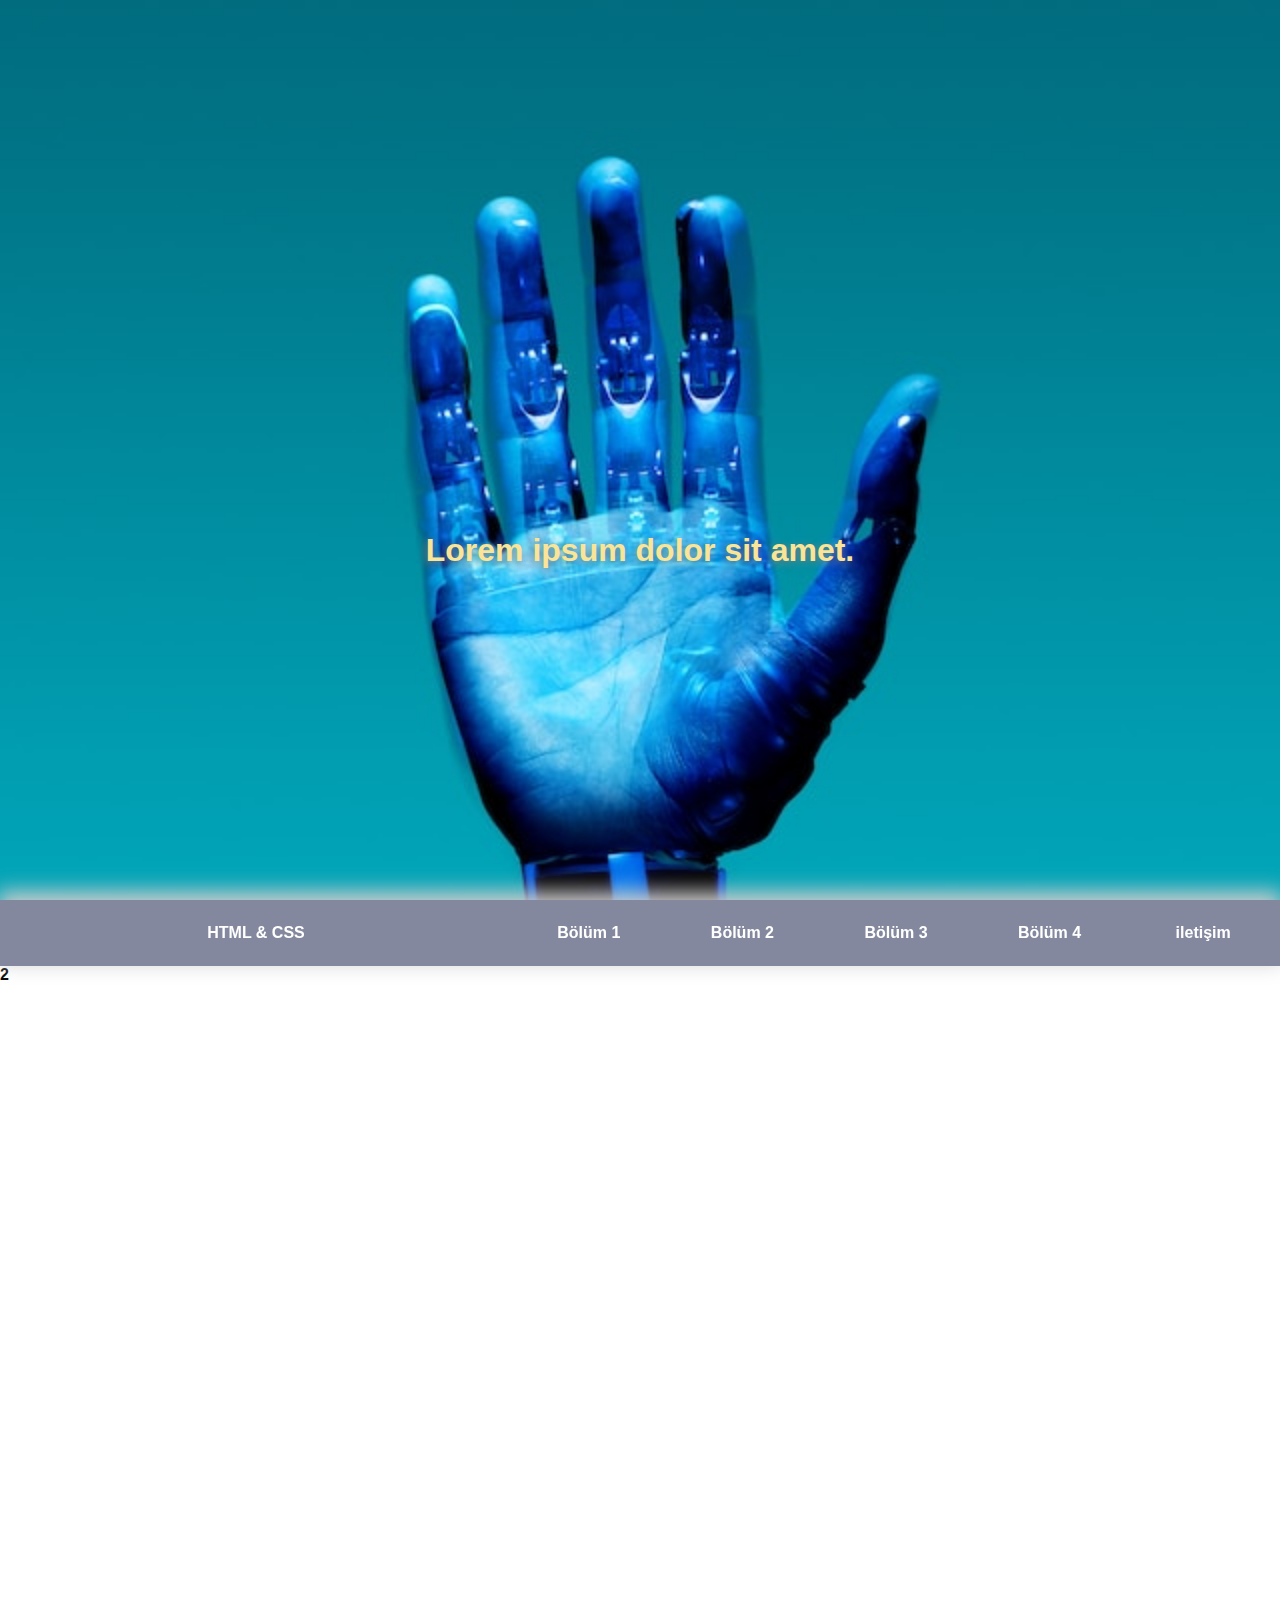
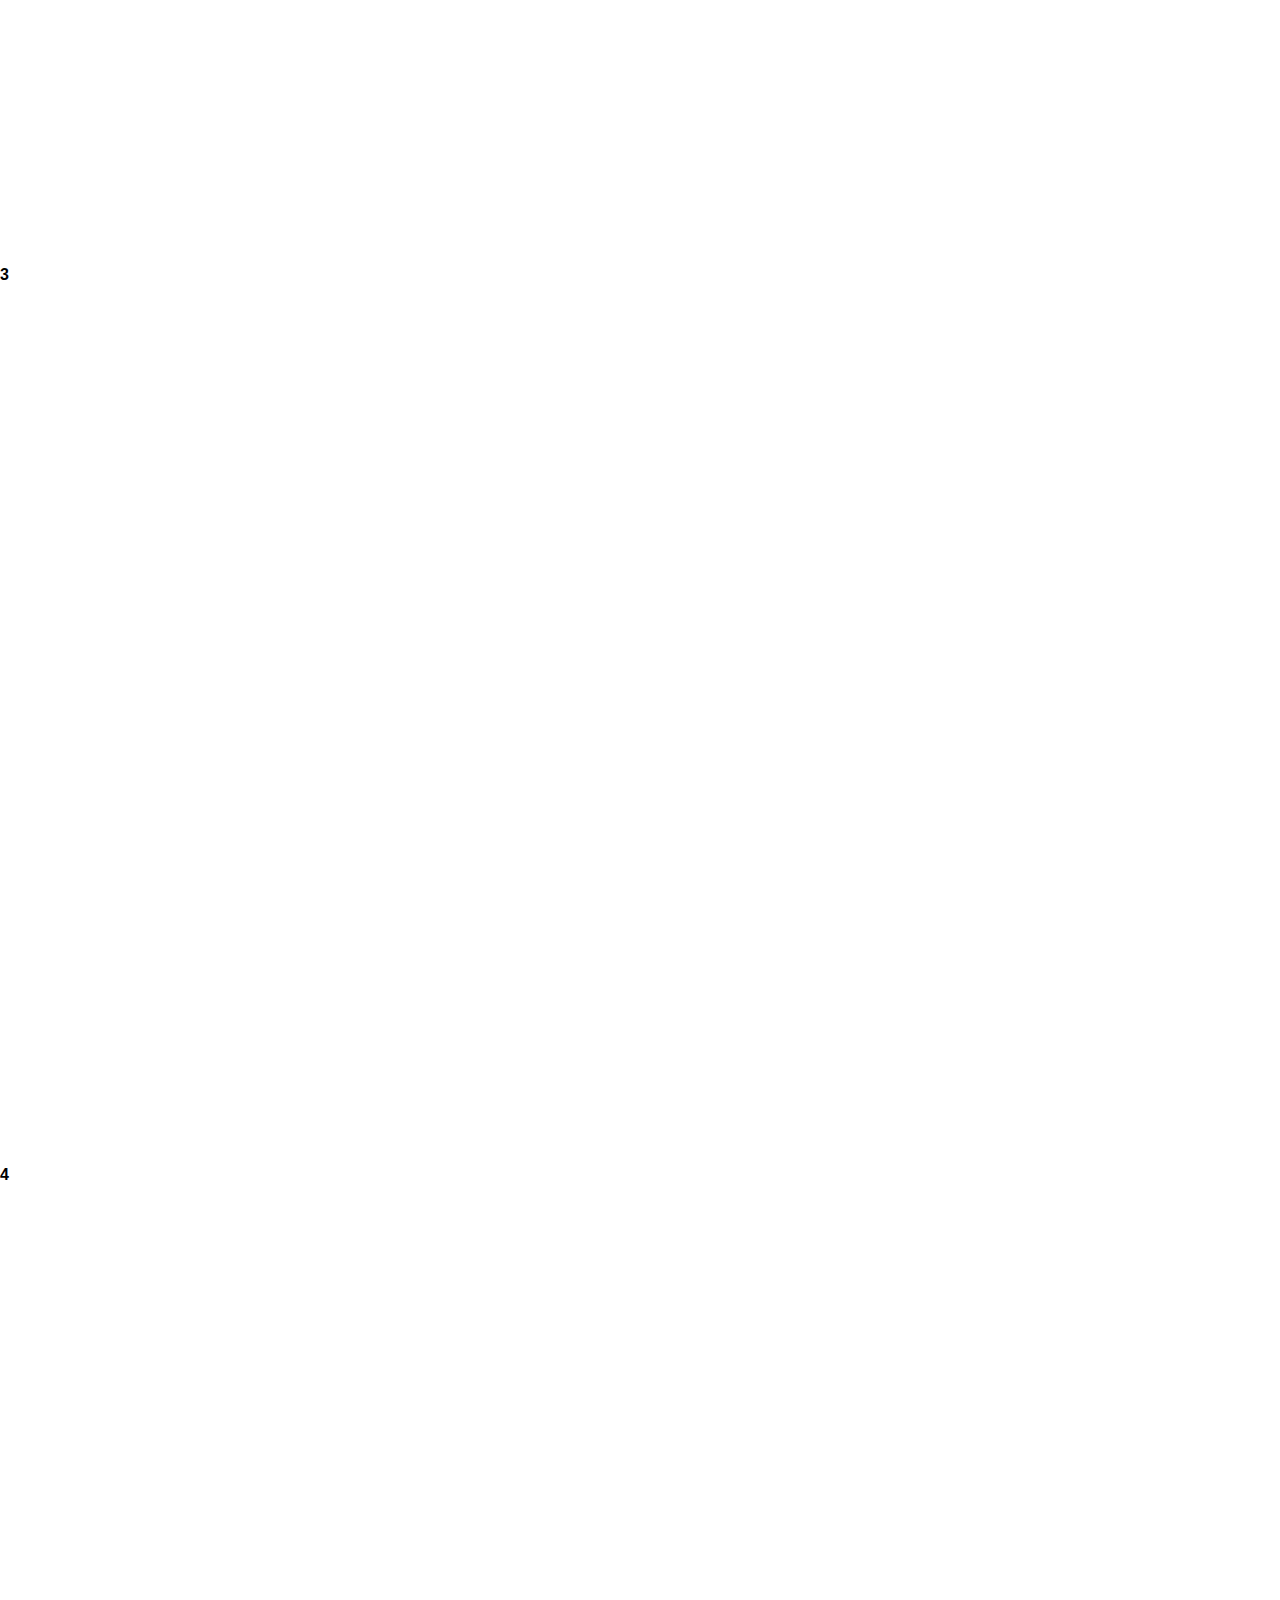
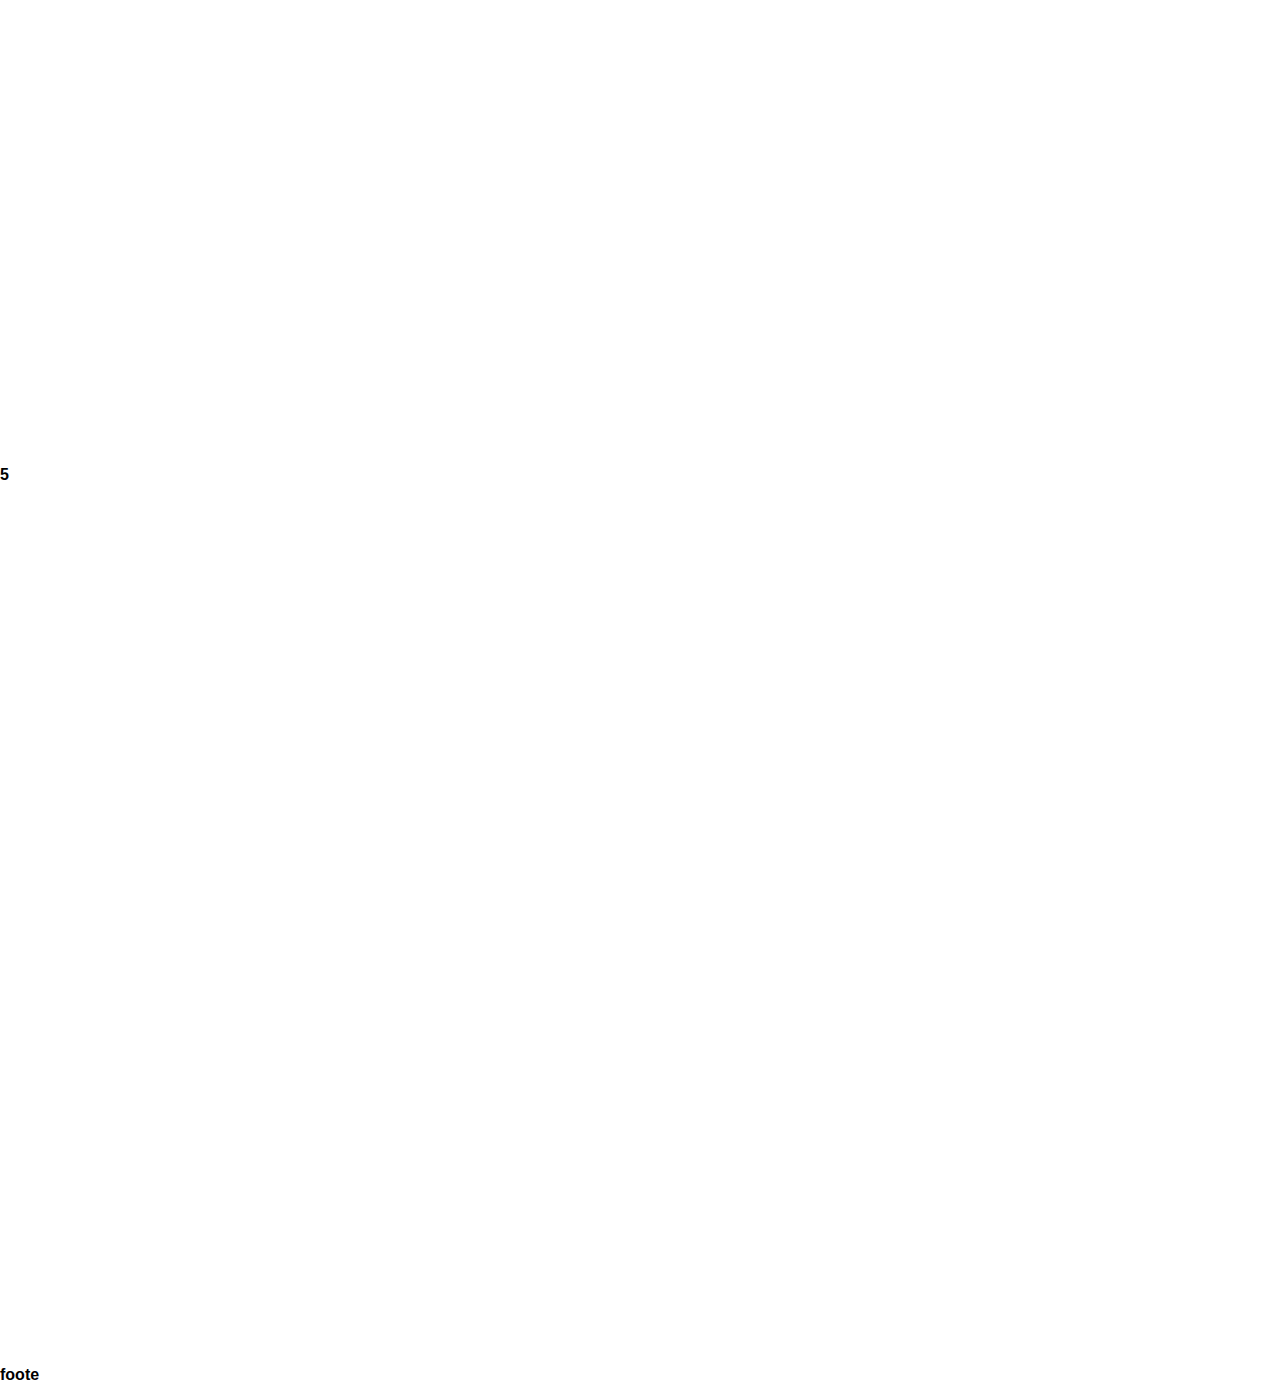
==== webtasarım.html @ ffe12e7a "part1" ====
<!DOCTYPE html>
<html lang="en">

<head>
  <meta charset="UTF-8">
  <meta http-equiv="X-UA-Compatible" content="IE=edge">
  <meta name="viewport" content="width=device-width, initial-scale=1.0">
  <title>Webtasarım</title>
  <link rel="stylesheet" href="webtasarım.css">
</head>

<body>
  <section>
    <div class="section-bg section1">
      <header>
        <h1>Lorem ipsum dolor sit amet.</h1>
      </header>
    </div>
  </section>




  <nav>
    <ul>
      <li><a href="#">HTML & CSS</a></li>
      <li><a href="#">Bölüm 1</a></li>
      <li><a href="#">Bölüm 2</a></li>
      <li><a href="#">Bölüm 3</a></li>
      <li><a href="#">Bölüm 4</a></li>
      <li><a href="#">iletişim</a></li>
      
    </ul>
    
  </nav>


  <section>2</section>

  
  <section>3</section>
  <section>4</section>
  <section>5</section>
  <footer>foote</footer>

</body>

</html>
---- webtasarım.css ----
body {

  margin: 0;
  padding: 0;
  box-sizing: border-box;
  font-family: Arial, Helvetica, sans-serif;
  font-weight: bold;
}

section {

  width: 100%;
  height: 100vh;
}

nav {

  width: 100%;
  height: auto;
}

footer {

  width: 100%;
  height: auto;

}

.section-bg {
  width: 100%;
  height: 100%;
  background-position: top;
  background-size: cover;
}

.section-bg header {

  display: table;
  height: 100%;
  margin: auto;
  padding: 100px;
}

.section-bg h1 {
 
  display: table-cell;
  vertical-align: middle;
  color: #f9e498;
  text-shadow: -1px 2px 8px #7d7d7d;
}

.section1 {
  background-image: url('./images/hero.jpg');

}
nav {
  position: sticky;
  top:0;
  width: 100%;
  height: auto;
  background-color: #83889e;
  box-shadow: 0 -6px 20px 3px #cccccc;
}
nav ul {
  
  list-style-type: none;
  margin: 0;
  padding: 0;
  overflow: hidden;

}
nav li {
  position: relative;
  float:left;
  width: 12%;
}
nav li:first-child{
  width: 40%;
}
nav li a{
  display:block;
  color: White;
  text-align: center;
  padding: 1.5rem;
  text-decoration: none;
}
nav li a:hover{
  color: #b2b2b2;
}
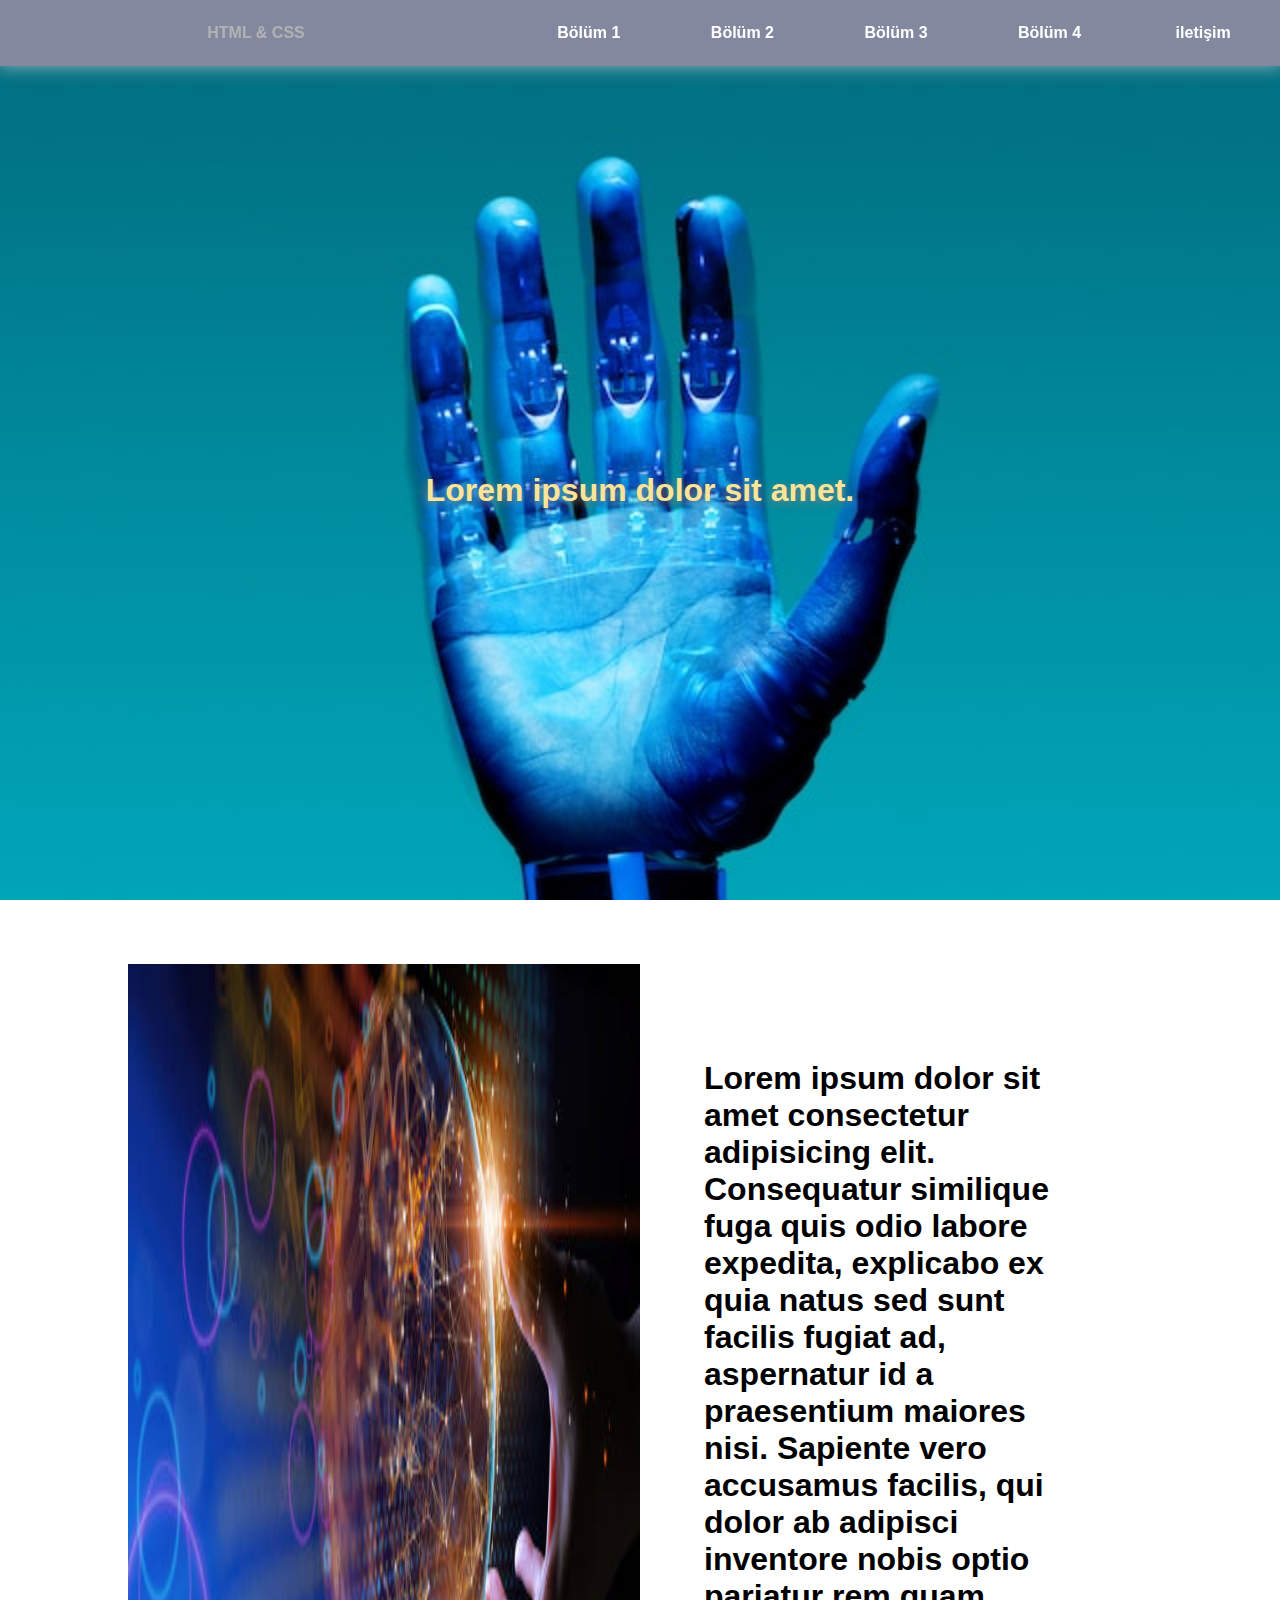
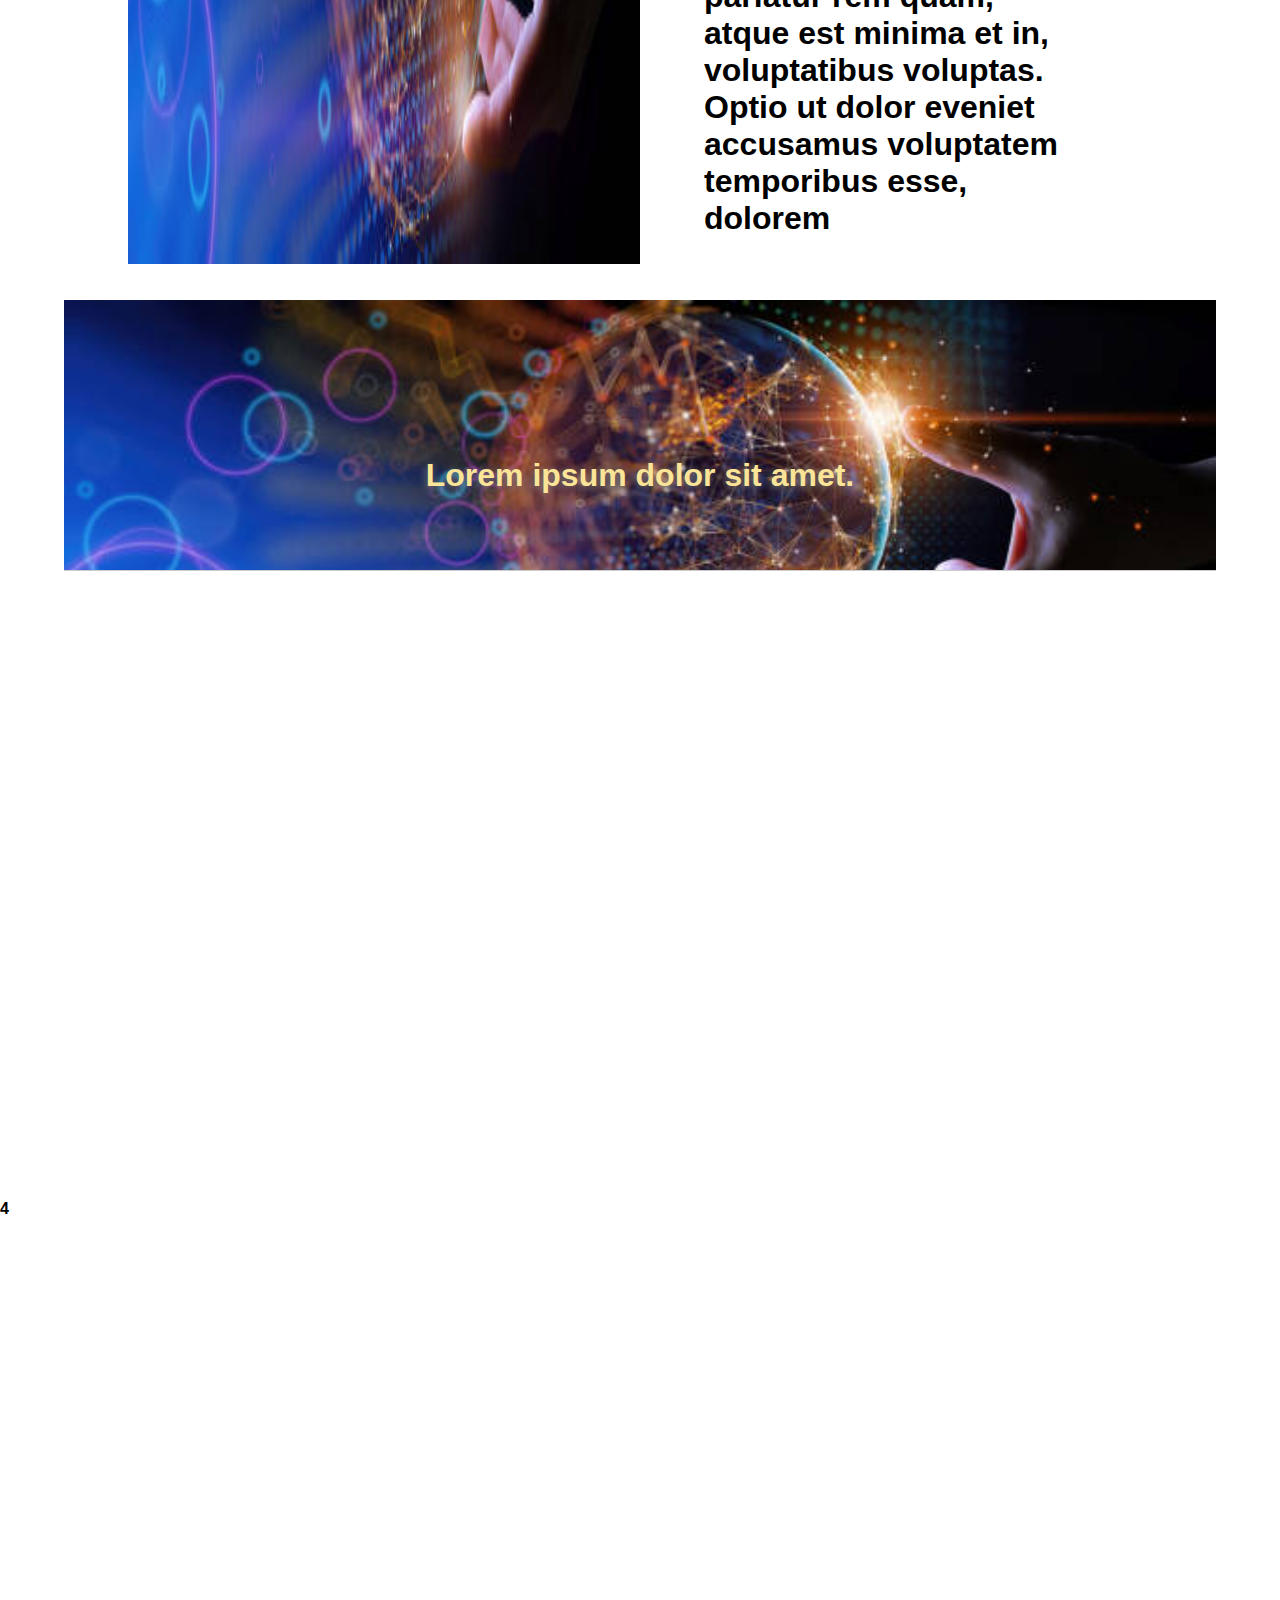
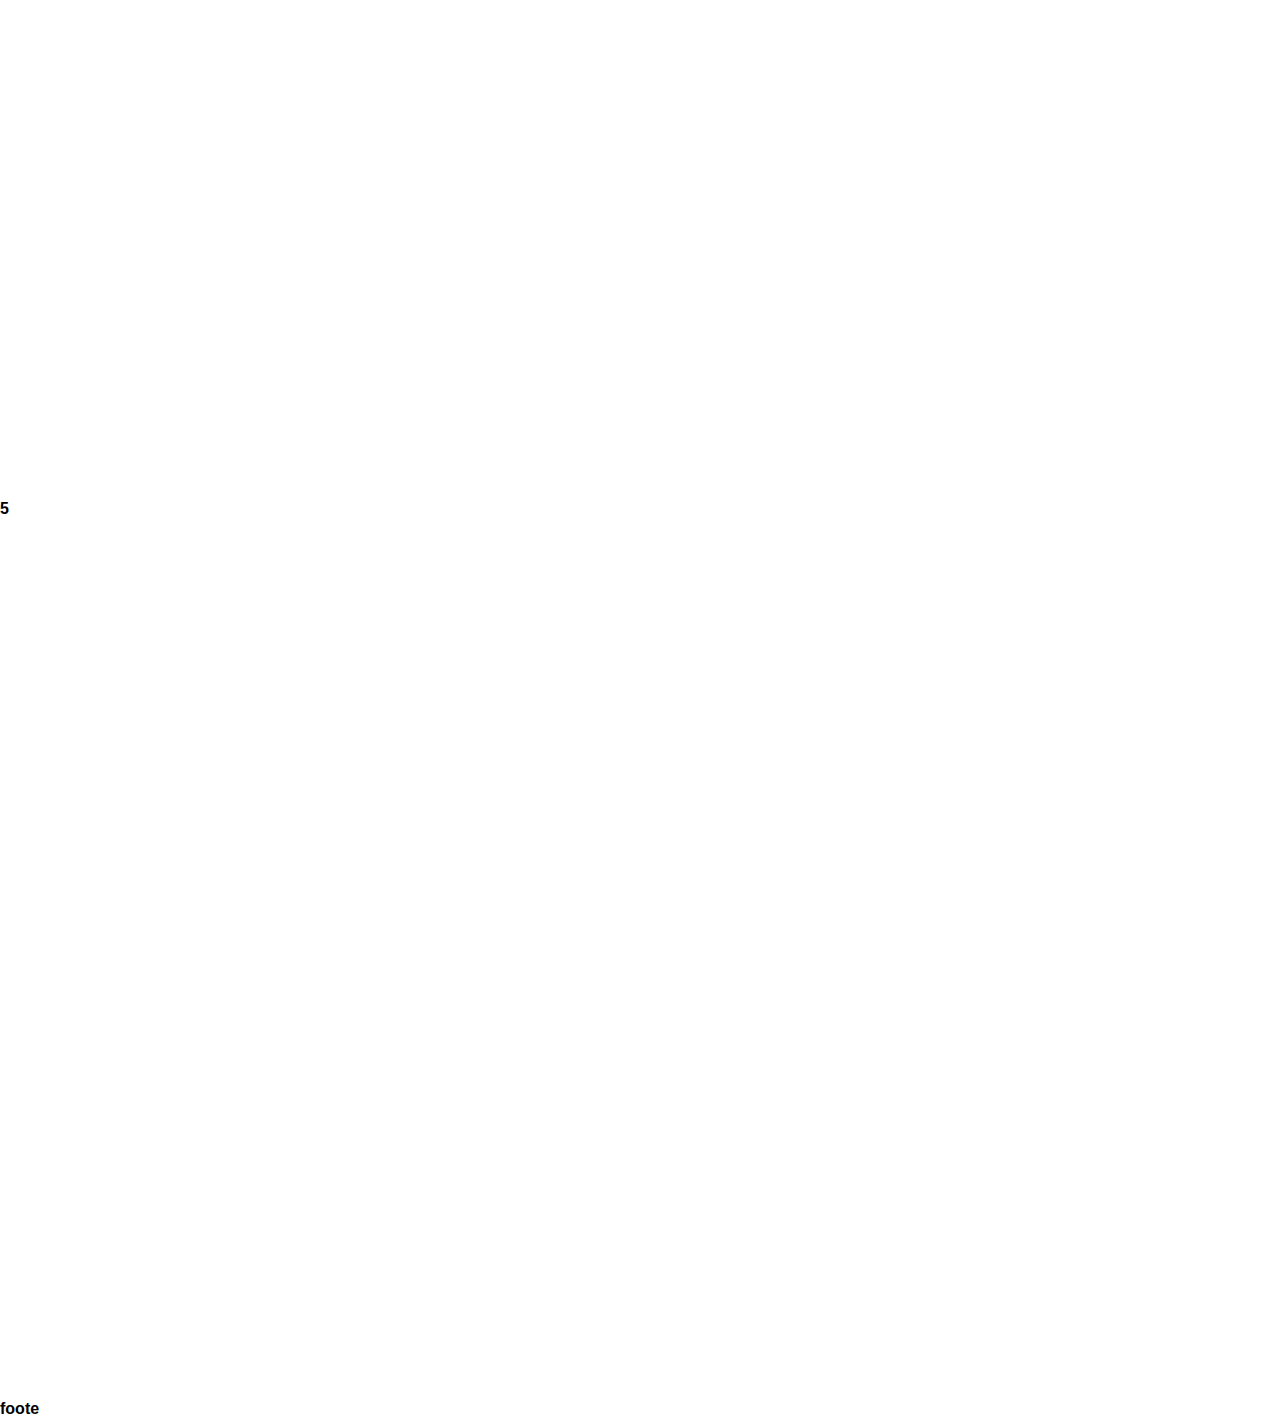
==== commit a7733ac8: "section3 finished" ====
--- a/webtasarım.html
+++ b/webtasarım.html
@@ -29,16 +29,41 @@
       <li><a href="#">Bölüm 3</a></li>
       <li><a href="#">Bölüm 4</a></li>
       <li><a href="#">iletişim</a></li>
-      
+
     </ul>
-    
+
   </nav>
 
 
-  <section>2</section>
+  <section>
+    <div class="section-body">
+      <div class="section-photo">
+        <img src="./images/science.jpg" alt="" class="section-img">
+      </div>
+      <div class="section-text">
+        <p>Lorem ipsum dolor sit amet consectetur adipisicing elit. Consequatur similique fuga quis odio labore
+          expedita, explicabo ex quia natus sed sunt facilis fugiat ad, aspernatur id a praesentium maiores nisi.
+          Sapiente vero accusamus facilis, qui dolor ab adipisci inventore nobis optio pariatur rem quam, atque est
+          minima et in, voluptatibus voluptas. Optio ut dolor eveniet accusamus voluptatem temporibus esse, dolorem
+           </p>
+      </div>
+      <div class="clear"></div>
+    </div>
+  </section>
 
-  
-  <section>3</section>
+
+  <section>
+    <div class="section-bg section2">
+      <header>
+        <h1>Lorem ipsum dolor sit amet.</h1>
+      </header>
+      <div class="clear"></div>
+    </div>
+    
+  </section>
+
+
+  </section>
   <section>4</section>
   <section>5</section>
   <footer>foote</footer>
--- a/webtasarım.css
+++ b/webtasarım.css
@@ -38,7 +38,7 @@
   display: table;
   height: 100%;
   margin: auto;
-  padding: 100px;
+  padding: 40px;
 }
 
 .section-bg h1 {
@@ -54,7 +54,7 @@
 
 }
 nav {
-  position: sticky;
+  position: fixed;
   top:0;
   width: 100%;
   height: auto;
@@ -86,4 +86,46 @@
 }
 nav li a:hover{
   color: #b2b2b2;
+}
+
+.section-body{
+ 
+  width: 80%;
+  height: inherit;
+  margin: auto;
+  padding: 4em 0;
+
+}
+.section-photo{
+  width: 50%;
+  height: inherit;
+  float:left
+}
+.section-text{
+  width: 50%;
+  height: inherit;
+  float:left
+
+}
+.section-text p{
+ padding: 2em;
+ font-size:2em;
+ font-weight: 2em;
+
+}
+.section-img{
+  display:inline-block;
+  width: 100%;
+  height: 100%;
+}
+.clear{
+  clear:both;
+}
+.section2{
+  margin: auto;
+  margin-top: 100px;  
+  width: 90%;
+  height: 30vh;
+  border-bottom: 1px solid #ccc;
+  background-image: url(./images/science.jpg);
 }